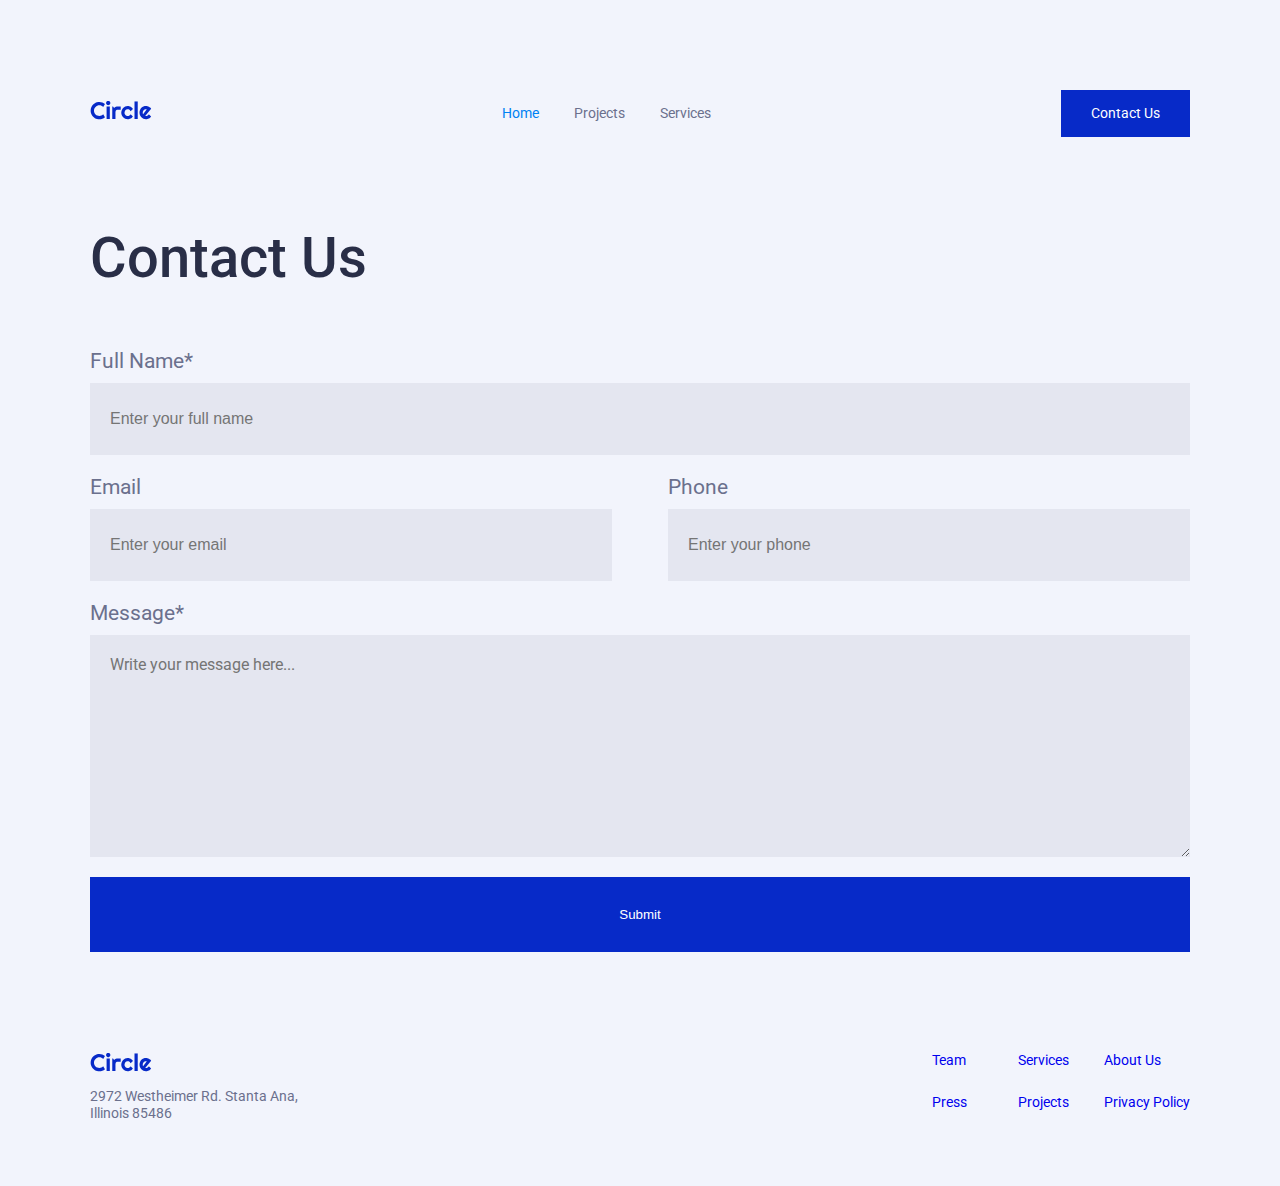
==== contactUs.html @ 9a156f09 "Contact Us Form HTML and CSS done" ====
<!DOCTYPE html>
<html lang="en">
  <head>
    <meta charset="UTF-8" />
    <meta http-equiv="X-UA-Compatible" content="IE=edge" />
    <meta name="viewport" content="width=device-width, initial-scale=1.0" />
    <title>RP Contact Us</title>
    <link rel="stylesheet" href="./styles/styles-home.css" />
  </head>
  <body>
    <!-- Header Section  -->
    <header>
      <div id="header-container">
        <div>
          <a href="#"
            ><img src="./project-assets/logos/circle.svg" alt="Circle-logo"
          /></a>
        </div>
        <nav>
          <a href="#">Home</a>
          <a href="#recentProjects">Projects</a>
          <a href="#services">Services</a>
        </nav>
        <div>
          <!-- <div>
            <img src="./project-assets/header/menue.png" alt="menu" />
          </div> -->
          <a href="./contactUs.html" class="contactBtn">Contact Us</a>
        </div>
      </div>
    </header>
    <!-- Form section  -->
    <section id="contactUs">
      <h1>Contact Us</h1>
      <div>
        <form
          class="form-contact-container"
          id="email-form"
          name="email-form"
          method="get"
        >
          <div class="contact-wrapper">
            <label for="name" class="contact-title">Full Name*</label>
            <input
              type="text"
              class="contact-text-input"
              placeholder="Enter your full name"
              id="name"
              required
            />
          </div>
          <div class="contact-row">
            <div class="contact-wrapper">
              <label for="mail" class="contact-title">Email</label>
              <input
                type="email"
                class="contact-text-input row"
                placeholder="Enter your email"
                id="mail"
              />
            </div>
            <div class="contact-wrapper">
              <label for="phone" class="contact-title">Phone</label>
              <input
                type="email"
                class="contact-text-input row"
                placeholder="Enter your phone"
                id="phone"
              />
            </div>
          </div>
          <div class="contact-wrapper">
            <label for="message" class="contact-title">Message*</label>
            <textarea
              class="contact-text-input textarea"
              placeholder="Write your message here..."
              maxlength="5000"
              id="message"
              required
              data-name="message"
            ></textarea>
          </div>
          <input
            type="submit"
            value="Submit"
            data-wait="Please wait..."
            id=""
            class="contact-submit-btn"
          />
        </form>
        <!-- <div class="s-form-done"></div>
          <div class="s-form-fail"></div> -->
      </div>
    </section>
    <!-- Footer  -->
    <footer>
      <div class="containerFooter">
        <div class="footer-content">
          <img src="./project-assets/logos/circle.svg" alt="logo" />
          <p>
            2972 Westheimer Rd. Stanta Ana,<br />
            Illinois 85486
          </p>
        </div>
        <div class="footerLinks">
          <a href="#">Team</a>
          <a href="#services">Services</a>
          <a href="#">About Us</a>
          <a href="#">Press</a>
          <a href="#recentProjects">Projects</a>
          <a href="#">Privacy Policy</a>
        </div>
      </div>
    </footer>
  </body>
</html>
---- styles/styles-home.css ----
@import url("https://fonts.googleapis.com/css2?family=Roboto:ital,wght@0,300;0,400;0,500;1,400&display=swap");

body {
  box-sizing: border-box;
  margin: 0;
  padding: 0;
  color: #6b708d;
  background-color: #f2f4fc;
  font-size: 10px;
  font-family: "Roboto", sans-serif;
}
body a {
  text-decoration: none;
}
.margin-top {
  margin-top: 100px;
}
/*------------------------*/
/*------------------------*/
/* Header  */
/*------------------------*/
/*------------------------*/
header {
  margin-top: 5rem;
  font-size: 1.2rem;
}
header a {
  color: #6b708d;
  padding-right: 30px;
}
nav a:first-child {
  color: #0082f3;
}

#header-container {
  display: flex;
  justify-content: space-between;
  max-width: 1100px;
  margin-right: auto;
  margin-left: auto;
  margin-top: 100px;
}

.contactBtn {
  color: #ffff;
  background-color: #072ac8;
  padding: 15px 30px;
}

/*------------------------*/
/*------------------------*/
/* Heros section  */
/*------------------------*/
/*------------------------*/
#heros-container {
  display: flex;
  justify-content: space-between;
  max-width: 1100px;
  margin-right: auto;
  margin-left: auto;
  margin-top: 100px;
}
.heroimg {
  width: 500px;
  max-width: 100%;
  float: right;
}
.cardimg1 {
  position: absolute;
  left: -20%;
  top: 0%;
  right: auto;
  bottom: auto;
  max-width: 50%;
}
.cardimg2 {
  position: absolute;
  left: auto;
  top: auto;
  right: -25%;
  bottom: -20%;
  max-width: 50%;
}
#hero-imgs {
  width: 500px;
  position: relative;
  /* max-width: 100%; */
  /* display: inline-block; */
}

#hero-content {
  width: 550px;
}
#hero-content h2 {
  font-size: 3.5rem;
  font-weight: 500;
  color: #292e47;
  width: 100%;
  padding: 0;
  margin-top: 100px;
}

#hero-content p {
  font-size: 1.3rem;
  line-height: 2.5rem;
  max-width: 80%;
}

#hero-content a {
  font-size: 1.1rem;
  padding-right: 20px;
}

/*------------------------*/
/*------------------------*/
/*Client Section*/
/*------------------------*/
/*------------------------*/
#client-container {
  display: flex;
  justify-content: space-between;
  max-width: 1100px;
  margin-right: auto;
  margin-left: auto;
  margin-top: 100px;
}
.clientImg {
  width: 80px;
}

/*------------------------*/
/*------------------------*/
/*Recent Projects*/
/*------------------------*/
/*------------------------*/
#recentProjects {
  margin: 100px auto 0 auto;
  max-width: 1100px;
}
#recentProjects h2 {
  font-size: 2rem;
  color: #292e47;
  margin-bottom: 70px;
}

.grid-projects {
  display: grid;
  grid-template-columns: 1fr 1fr 1fr;
  column-gap: 2%;
}

.project-card {
  width: 340px;
  /* width: auto; */
  background-color: white;
}
.project-card-img {
  width: 340px;
  height: 240px;
}

.project-card h4 {
  font-size: 1.3rem;
  color: #292e47;
  font-weight: 500;
  margin: 30px 40px;
}

.project-card p {
  color: #292e47;
  font-size: 1rem;
  font-weight: 400;
  margin: 20px 40px;
}

.project-card a {
  font-size: 1rem;
  margin: 30px 40px;
  display: inline-block;
}

/*------------------------*/
/*------------------------*/
/*Testimonial Section*/
/*------------------------*/
/*------------------------*/

#testimonials {
  height: 620px;
  background-color: #292e47;
  background-image: url("/project-assets/testimonial-section/orbit.png");
  background-size: contain;
  margin: 200px auto 0 auto;
  position: relative;
  width: 1320px;
}

#testimonial-Container {
  display: flex;
  flex-direction: column;
  justify-content: space-around;
  align-items: center;
  height: 620px;
}

.testimonials-heading {
  font-size: 2.5rem;
  color: #ecf7ff;
}
.testimonials-text {
  color: #ffc600;
  font-size: 1.5rem;
  text-align: center;
  font-weight: 500;
}
.client {
  display: flex;
  align-items: center;
}
.client-img {
  width: 50px;
  height: 50px;
  border-radius: 50%;
  margin-right: 10px;
}
.client-info h4 {
  color: #a2d6f9;
  font-size: 1.1rem;
  text-align: center;
  margin: 0;
  font-weight: 400;
}
.client-info span {
  color: white;
  font-size: 0.9rem;
}

/* emojis  */
.emoji {
  width: 120px;
}
.top-left {
  position: absolute;
  top: 10%;
  left: 10%;
}
.top-right {
  position: absolute;
  top: 10%;
  right: 10%;
}
.bottom-right {
  position: absolute;
  bottom: 10%;
  right: 10%;
}
.bottom-left {
  position: absolute;
  bottom: 10%;
  left: 10%;
}

/*------------------------*/
/*------------------------*/
/*OUR SERVICES SECTION*/
/*------------------------*/
/*------------------------*/

#services {
  margin: 200px auto 0 auto;
  max-width: 1100px;
}
#services h2 {
  font-size: 2rem;
  color: #292e47;
  margin-bottom: 70px;
}

.grid-services {
  display: grid;
  grid-template-columns: 1fr 1fr 1fr;
}

.service-card {
  width: 340px;
  background-color: white;
}
.service-card h4 {
  font-size: 1.3rem;
  color: #292e47;
  font-weight: 500;
  margin: 30px 40px;
}

.service-card p {
  color: #292e47;
  font-size: 1rem;
  font-weight: 400;
  margin: 20px 40px;
}

.service-card a {
  font-size: 1rem;
  margin: 30px 40px;
  display: inline-block;
}
.service-card-icon {
  background-color: #ecf7ff;
  width: 5rem;
  height: 5rem;
  border-radius: 50%;
  margin: 2rem;
  background-image: url("/project-assets/services-section/icons/1.svg");
  background-repeat: no-repeat;
  background-position: center;
}
.icon-2 {
  background-image: url("/project-assets/services-section/icons/2.svg");
}
.icon-3 {
  background-image: url("/project-assets/services-section/icons/3.svg");
}

/*------------------------*/
/*------------------------*/
/* Subscribe section  */
/*------------------------*/
/*------------------------*/

#subscribe {
  height: 450px;
  background-color: #ffc600;
  margin: 200px auto 0 auto;
  /* position: relative; */
  width: 1320px;
}
.subscribeContainer {
  display: flex;
  flex-direction: column;
  justify-content: center;
  align-items: center;
  height: 400px;
}

.subscribeContainer h2 {
  font-size: 2.5rem;
  color: #292e47;
  margin: 20px 0;
}
.subscribeContainer p {
  font-size: 0.9rem;
  color: #6b708d;
  margin: 0 auto 20px auto;
}

/*FORM*/
#email-subscribe {
  display: flex;
  justify-content: center;
  align-items: center;
}
.subscribe-textfield-wrapper {
  background-color: white;
  /* padding: 10px 30px; */
  margin-right: 20px;
  display: flex;
  width: 300px;
  padding: 10px 0;
}
.subscribe-textfield-wrapper img {
  width: 25px;
  padding: 0px 10px;
}
.subscribe-textfield-wrapper input {
  border: none;
  align-items: center;
}
.subscribeBtn {
  color: #ffff;
  background-color: #072ac8;
  border: none;
  padding: 15px 30px;
}

/*------------------------*/
/*------------------------*/
/* footer  */
/*------------------------*/
/*------------------------*/
.containerFooter {
  display: flex;
  justify-content: space-between;
  max-width: 1100px;
  margin: 100px auto 50px auto;
}

.footerLinks {
  display: grid;
  grid-template-columns: 1fr 1fr 1fr;
}

.footer-content p,
a {
  font-size: 0.9rem;
}

/*------------------------*/
/*------------------------*/
/* Contact Form  */
/*------------------------*/
/*------------------------*/

#contactUs {
  margin: 100px auto 0 auto;
  max-width: 1100px;
}

#contactUs h1 {
  font-size: 3.5rem;
  font-weight: 500;
  color: #292e47;
  width: 100%;
  padding: 0;
}
.form-contact-container {
  display: flex;
  flex-direction: column;
}
.contact-title {
  font-size: 1.3rem;
  color: #6b708d;
  padding: 20px 0 10px 0;
}
.contact-wrapper {
  display: flex;
  flex-direction: column;
  flex-wrap: wrap;
}
.contact-text-input {
  background-color: rgba(107, 112, 141, 0.1);
  border: none;
  width: auto;
  height: 70px;
  font-size: 1rem;
  padding-left: 20px;
}
.contact-row {
  display: flex;
  flex-wrap: wrap;
  justify-content: space-between;

  /* width: 100%; */
}

.contact-text-input.row {
  width: 500px;
}
.contact-text-input.textarea {
  height: 200px;
  font-family: "Roboto", sans-serif;
  font-size: 1rem;
  padding-left: 20px;
  padding-top: 20px;
}
.contact-submit-btn {
  color: #ffff;
  background-color: #072ac8;
  border: none;
  padding: 30px 30px;
  margin-top: 20px;
}
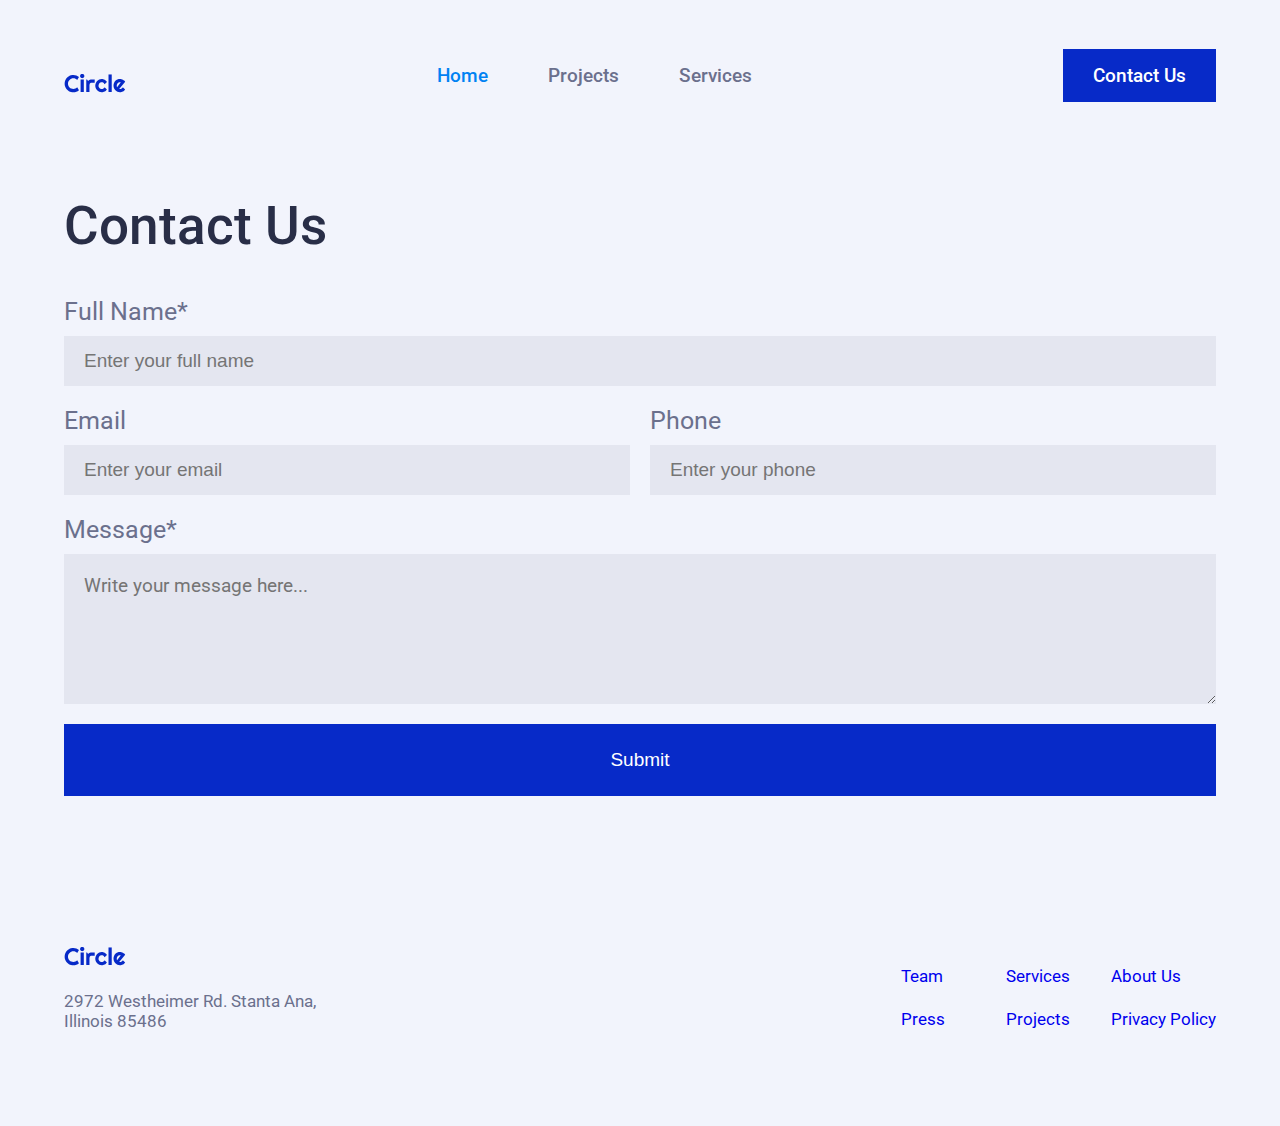
==== commit 5b151fdb: "name changed to project1.hmtl project1.js - also links inside other pages" ====
--- a/contactUs.html
+++ b/contactUs.html
@@ -6,28 +6,36 @@
     <meta name="viewport" content="width=device-width, initial-scale=1.0" />
     <title>RP Contact Us</title>
     <link rel="stylesheet" href="./styles/styles-home.css" />
+    <link rel="stylesheet" href="./styles/mediaQueries.css" />
   </head>
   <body>
     <!-- Header Section  -->
     <header>
-      <div id="header-container">
+      <nav class="navbar">
+        <a href="#"
+          ><img src="./project-assets/logos/circle.svg" alt="Circle-logo"
+        /></a>
+        <ul class="nav-menu">
+          <li class="nav-item">
+            <a href="./index.html" class="nav-link">Home</a>
+          </li>
+          <li class="nav-item">
+            <a href="./projects-template.html" class="nav-link">Projects</a>
+          </li>
+          <li class="nav-item">
+            <a href="./index.html#services" class="nav-link">Services</a>
+          </li>
+        </ul>
+
         <div>
-          <a href="#"
-            ><img src="./project-assets/logos/circle.svg" alt="Circle-logo"
-          /></a>
+          <a href="./contactUs.html" class="contactBtn1">Contact Us</a>
         </div>
-        <nav>
-          <a href="#">Home</a>
-          <a href="#recentProjects">Projects</a>
-          <a href="#services">Services</a>
-        </nav>
-        <div>
-          <!-- <div>
-            <img src="./project-assets/header/menue.png" alt="menu" />
-          </div> -->
-          <a href="./contactUs.html" class="contactBtn">Contact Us</a>
+        <div class="hamburger">
+          <span class="bar"> </span>
+          <span class="bar"> </span>
+          <span class="bar"> </span>
         </div>
-      </div>
+      </nav>
     </header>
     <!-- Form section  -->
     <section id="contactUs">
@@ -49,7 +57,7 @@
               required
             />
           </div>
-          <div class="contact-row">
+          <div class="contact-row-grid">
             <div class="contact-wrapper">
               <label for="mail" class="contact-title">Email</label>
               <input
@@ -62,7 +70,7 @@
             <div class="contact-wrapper">
               <label for="phone" class="contact-title">Phone</label>
               <input
-                type="email"
+                type="number"
                 class="contact-text-input row"
                 placeholder="Enter your phone"
                 id="phone"
@@ -88,11 +96,15 @@
             class="contact-submit-btn"
           />
         </form>
-        <!-- <div class="s-form-done"></div>
-          <div class="s-form-fail"></div> -->
+        <div class="s-form-done">
+          <p>Thank you! Your submission has been received!</p>
+        </div>
+        <div class="s-form-fail">
+          <p>Oops! Something went wrong while submitting the form.</p>
+        </div>
       </div>
     </section>
-    <!-- Footer  -->
+    <!-- Footer -->
     <footer>
       <div class="containerFooter">
         <div class="footer-content">
@@ -112,5 +124,8 @@
         </div>
       </div>
     </footer>
+
+    <script src="./JS/hamburgesa.js"></script>
+    <script src="./JS/contact.js"></script>
   </body>
 </html>
--- a/styles/styles-home.css
+++ b/styles/styles-home.css
@@ -1,12 +1,19 @@
 @import url("https://fonts.googleapis.com/css2?family=Roboto:ital,wght@0,300;0,400;0,500;1,400&display=swap");
 
-body {
+* {
   box-sizing: border-box;
   margin: 0;
   padding: 0;
+  font-size: 10px;
+}
+
+body {
+  /* box-sizing: border-box;
+  margin: 0;
+  padding: 0; */
   color: #6b708d;
   background-color: #f2f4fc;
-  font-size: 10px;
+  /* font-size: 10px; */
   font-family: "Roboto", sans-serif;
 }
 body a {
@@ -20,33 +27,91 @@
 /* Header  */
 /*------------------------*/
 /*------------------------*/
-header {
-  margin-top: 5rem;
+/* header {
+  margin-top: 50px;
   font-size: 1.2rem;
-}
-header a {
+} */
+/* header a {
   color: #6b708d;
   padding-right: 30px;
 }
 nav a:first-child {
   color: #0082f3;
-}
-
-#header-container {
-  display: flex;
-  justify-content: space-between;
-  max-width: 1100px;
+} */
+
+/* #header-container {
+  display: flex;
+  justify-content: space-between;
+   max-width: 1100px; 
+   max-width: 90%;
   margin-right: auto;
-  margin-left: auto;
-  margin-top: 100px;
-}
-
-.contactBtn {
+  margin-left: auto; 
+  margin-top: 30px; 
+}  */
+header {
+  margin: 0;
+}
+header li {
+  list-style: none;
+}
+
+header a {
+  font-size: 1rem;
+  text-decoration: none;
+  color: #6b708d;
+  font-weight: 500;
+}
+.nav-menu li:first-child a {
+  color: #0082f3;
+}
+.navbar {
+  height: 50px;
+  display: flex;
+  justify-content: space-between;
+  align-items: center;
+  /* padding: 0 24px; */
+  max-width: 90%;
+  margin: 50px auto;
+}
+
+.nav-menu {
+  display: flex;
+  justify-content: space-between;
+  align-items: center;
+  gap: 60px;
+}
+
+.nav-link {
+  transition: 0.7s ease;
+}
+.nav-link:hover {
+  color: black;
+}
+
+.hamburger {
+  display: none;
+  cursor: pointer;
+}
+.bar {
+  display: block;
+  width: 25px;
+  height: 3px;
+  margin: 5px auto;
+  -webkit-transition: all 0.3s ease-in-out;
+  transition: all 0.3s ease-in-out;
+  background-color: black;
+}
+.contactBtn1,
+.contactBtn2 {
   color: #ffff;
   background-color: #072ac8;
   padding: 15px 30px;
 }
 
+.contactBtn1:hover,
+.contactBtn2:hover {
+  background-color: #292e47;
+}
 /*------------------------*/
 /*------------------------*/
 /* Heros section  */
@@ -55,14 +120,15 @@
 #heros-container {
   display: flex;
   justify-content: space-between;
-  max-width: 1100px;
-  margin-right: auto;
-  margin-left: auto;
-  margin-top: 100px;
+  /* max-width: 1100px; */
+  max-width: 90vw;
+  margin: 5rem auto 0 auto;
 }
 .heroimg {
-  width: 500px;
-  max-width: 100%;
+  /* width: 40vw; */
+  /* width: 500px; */
+  /* width: 100%; */
+  max-width: 500px;
   float: right;
 }
 .cardimg1 {
@@ -71,7 +137,7 @@
   top: 0%;
   right: auto;
   bottom: auto;
-  max-width: 50%;
+  max-width: 60%;
 }
 .cardimg2 {
   position: absolute;
@@ -79,37 +145,49 @@
   top: auto;
   right: -25%;
   bottom: -20%;
-  max-width: 50%;
+  max-width: 60%;
 }
 #hero-imgs {
   width: 500px;
   position: relative;
-  /* max-width: 100%; */
+  max-width: 100%;
   /* display: inline-block; */
 }
 
 #hero-content {
-  width: 550px;
-}
-#hero-content h2 {
-  font-size: 3.5rem;
-  font-weight: 500;
-  color: #292e47;
-  width: 100%;
+  /* width: 40vw; */
+  display: flex;
+  flex-direction: column;
+}
+
+#hero-content h1 {
+  font-size: 2.8rem;
+  /* font-size: 60px; */
+  font-weight: 500;
+  color: #292e47;
+  width: 85%;
   padding: 0;
-  margin-top: 100px;
+  margin-top: 70px;
+  margin-bottom: 30px;
 }
 
 #hero-content p {
-  font-size: 1.3rem;
-  line-height: 2.5rem;
+  font-size: 1.5rem;
+  line-height: 2rem;
   max-width: 80%;
+  margin-bottom: 30px;
 }
 
 #hero-content a {
-  font-size: 1.1rem;
+  /* font-size: 1.1rem; */
   padding-right: 20px;
 }
+.heros-buttons-container {
+  display: flex;
+  flex-wrap: wrap;
+  align-items: center;
+  gap: 20px;
+}
 
 /*------------------------*/
 /*------------------------*/
@@ -119,13 +197,12 @@
 #client-container {
   display: flex;
   justify-content: space-between;
-  max-width: 1100px;
-  margin-right: auto;
-  margin-left: auto;
-  margin-top: 100px;
+  /* max-width: 1100px; */
+  max-width: 90%;
+  margin: 5rem auto 0 auto;
 }
 .clientImg {
-  width: 80px;
+  width: 120px;
 }
 
 /*------------------------*/
@@ -133,49 +210,76 @@
 /*Recent Projects*/
 /*------------------------*/
 /*------------------------*/
+
 #recentProjects {
-  margin: 100px auto 0 auto;
-  max-width: 1100px;
+  margin: 5rem auto 0 auto;
+  /* max-width: 1100px; */
+  max-width: 90%;
+  /* display: flex;
+  flex-direction: column; */
 }
 #recentProjects h2 {
   font-size: 2rem;
   color: #292e47;
-  margin-bottom: 70px;
-}
-
-.grid-projects {
+  margin-bottom: 40px;
+}
+
+.grid-container-projects {
   display: grid;
   grid-template-columns: 1fr 1fr 1fr;
-  column-gap: 2%;
+  grid-template-rows: auto;
+  grid-column-gap: 20px;
+  /* column-gap: 2%; */
+  /* display: flex;
+  justify-content: space-between;
+  flex-wrap: wrap;
+  align-items: center; */
 }
 
 .project-card {
-  width: 340px;
+  /* width: 340px;
   /* width: auto; */
+  /* background-color: white;
+  margin-bottom: 20px;  */
+
+  width: 100%;
+  max-width: 340px;
   background-color: white;
-}
+  margin-bottom: 20px;
+  display: flex;
+  flex-direction: column;
+  flex-wrap: wrap;
+  justify-content: space-between;
+  grid-column-gap: 50px;
+  /* padding: 25px; */
+}
+
 .project-card-img {
-  width: 340px;
-  height: 240px;
+  /* width: 340px;*/
+  height: 200px;
+  width: 100%;
+  max-width: 340px;
+  object-fit: cover;
 }
 
 .project-card h4 {
-  font-size: 1.3rem;
-  color: #292e47;
-  font-weight: 500;
-  margin: 30px 40px;
+  font-size: 1.5rem;
+  color: #292e47;
+  font-weight: 500;
+  margin: 15px 25px;
 }
 
 .project-card p {
   color: #292e47;
-  font-size: 1rem;
+  font-size: 1.1rem;
   font-weight: 400;
-  margin: 20px 40px;
+  margin: 0px 25px;
+  line-height: 1.4rem;
 }
 
 .project-card a {
-  font-size: 1rem;
-  margin: 30px 40px;
+  font-size: 1.1rem;
+  margin: 40px 25px;
   display: inline-block;
 }
 
@@ -190,13 +294,15 @@
   background-color: #292e47;
   background-image: url("/project-assets/testimonial-section/orbit.png");
   background-size: contain;
-  margin: 200px auto 0 auto;
+  margin: 5rem auto 0 auto;
   position: relative;
-  width: 1320px;
+  /* width: 1320px; */
+  max-width: 95%;
 }
 
 #testimonial-Container {
   display: flex;
+  flex-wrap: wrap;
   flex-direction: column;
   justify-content: space-around;
   align-items: center;
@@ -204,14 +310,18 @@
 }
 
 .testimonials-heading {
-  font-size: 2.5rem;
+  font-size: 2.3rem;
   color: #ecf7ff;
+
+  /* max-width: 400px;
+  text-align: center; */
 }
 .testimonials-text {
   color: #ffc600;
-  font-size: 1.5rem;
+  font-size: 1.8rem;
   text-align: center;
   font-weight: 500;
+  line-height: 2.3rem;
 }
 .client {
   display: flex;
@@ -222,6 +332,7 @@
   height: 50px;
   border-radius: 50%;
   margin-right: 10px;
+  object-fit: cover;
 }
 .client-info h4 {
   color: #a2d6f9;
@@ -237,27 +348,27 @@
 
 /* emojis  */
 .emoji {
-  width: 120px;
+  width: 10vw;
 }
 .top-left {
   position: absolute;
-  top: 10%;
-  left: 10%;
+  top: 8%;
+  left: 8%;
 }
 .top-right {
   position: absolute;
-  top: 10%;
-  right: 10%;
+  top: 8%;
+  right: 8%;
 }
 .bottom-right {
   position: absolute;
-  bottom: 10%;
-  right: 10%;
+  bottom: 8%;
+  right: 8%;
 }
 .bottom-left {
   position: absolute;
-  bottom: 10%;
-  left: 10%;
+  bottom: 8%;
+  left: 8%;
 }
 
 /*------------------------*/
@@ -267,41 +378,56 @@
 /*------------------------*/
 
 #services {
-  margin: 200px auto 0 auto;
-  max-width: 1100px;
+  margin: 5rem auto 0 auto;
+  /* max-width: 1100px; */
+  width: 90vw;
+  /* display: flex; */
+  /* flex-direction: column; */
 }
 #services h2 {
   font-size: 2rem;
   color: #292e47;
   margin-bottom: 70px;
 }
-
-.grid-services {
+.grid-container-services {
+  /* display: flex;
+  flex: row;
+  justify-content: space-between;
+  flex-wrap: wrap;
+  align-items: center; */
   display: grid;
   grid-template-columns: 1fr 1fr 1fr;
+  grid-column-gap: 20px;
 }
 
 .service-card {
-  width: 340px;
+  width: 80%;
+  max-width: 340px;
   background-color: white;
+  margin-bottom: 20px;
+  display: flex;
+  flex-direction: column;
+  flex-wrap: wrap;
+  justify-content: space-between;
+  padding: 25px;
 }
 .service-card h4 {
   font-size: 1.3rem;
   color: #292e47;
   font-weight: 500;
-  margin: 30px 40px;
+  margin: 20px 0;
 }
 
 .service-card p {
   color: #292e47;
   font-size: 1rem;
   font-weight: 400;
-  margin: 20px 40px;
+  margin: 20px 0;
 }
 
 .service-card a {
   font-size: 1rem;
-  margin: 30px 40px;
+  /* margin: 30px 40px; */
   display: inline-block;
 }
 .service-card-icon {
@@ -309,7 +435,7 @@
   width: 5rem;
   height: 5rem;
   border-radius: 50%;
-  margin: 2rem;
+  /* margin: 2rem; */
   background-image: url("/project-assets/services-section/icons/1.svg");
   background-repeat: no-repeat;
   background-position: center;
@@ -330,45 +456,55 @@
 #subscribe {
   height: 450px;
   background-color: #ffc600;
-  margin: 200px auto 0 auto;
-  /* position: relative; */
-  width: 1320px;
+  margin: 5rem auto 0 auto;
+  /* width: 1320px; */
+  width: 95%;
+  /* padding: 30px; */
 }
 .subscribeContainer {
-  display: flex;
-  flex-direction: column;
+  height: 450px;
+  display: flex;
+  flex-direction: column;
+  flex-wrap: wrap;
   justify-content: center;
   align-items: center;
-  height: 400px;
+  /* width: 100%; */
 }
 
 .subscribeContainer h2 {
-  font-size: 2.5rem;
+  font-size: 2rem;
   color: #292e47;
   margin: 20px 0;
 }
 .subscribeContainer p {
   font-size: 0.9rem;
   color: #6b708d;
-  margin: 0 auto 20px auto;
+  margin-bottom: 20px;
+  /* margin: 0 auto 20px auto; */
 }
 
 /*FORM*/
+.form-block {
+  display: flex;
+  flex-direction: column;
+  justify-content: center;
+  flex-wrap: wrap;
+}
 #email-subscribe {
   display: flex;
-  justify-content: center;
-  align-items: center;
+  justify-content: space-between;
+  align-items: center;
+  flex-wrap: wrap;
 }
 .subscribe-textfield-wrapper {
   background-color: white;
-  /* padding: 10px 30px; */
-  margin-right: 20px;
-  display: flex;
-  width: 300px;
+  /* margin-right: 10px; */
+  display: flex;
+  width: 240px;
   padding: 10px 0;
 }
 .subscribe-textfield-wrapper img {
-  width: 25px;
+  width: 40px;
   padding: 0px 10px;
 }
 .subscribe-textfield-wrapper input {
@@ -379,9 +515,27 @@
   color: #ffff;
   background-color: #072ac8;
   border: none;
-  padding: 15px 30px;
-}
-
+  padding: 12px 30px;
+}
+.subscribeBtn:hover {
+  background-color: #292e47;
+}
+
+.s-form-fail {
+  display: none;
+  background-color: #f38a8a;
+  margin-top: 10px;
+  padding: 10px;
+  text-align: center;
+}
+
+.s-form-done {
+  display: none;
+  background-color: #93e779;
+  margin-top: 10px;
+  padding: 10px;
+  text-align: center;
+}
 /*------------------------*/
 /*------------------------*/
 /* footer  */
@@ -390,8 +544,10 @@
 .containerFooter {
   display: flex;
   justify-content: space-between;
-  max-width: 1100px;
-  margin: 100px auto 50px auto;
+  /* max-width: 1100px; */
+  width: 90%;
+
+  margin: 5rem auto 5rem auto;
 }
 
 .footerLinks {
@@ -402,6 +558,7 @@
 .footer-content p,
 a {
   font-size: 0.9rem;
+  margin-top: 20px;
 }
 
 /*------------------------*/
@@ -411,16 +568,18 @@
 /*------------------------*/
 
 #contactUs {
-  margin: 100px auto 0 auto;
-  max-width: 1100px;
+  width: 90%;
+  margin: 5rem auto 0 auto;
+  /* max-width: 1100px; */
 }
 
 #contactUs h1 {
-  font-size: 3.5rem;
+  font-size: 2.8rem;
   font-weight: 500;
   color: #292e47;
   width: 100%;
   padding: 0;
+  margin-bottom: 20px;
 }
 .form-contact-container {
   display: flex;
@@ -440,23 +599,25 @@
   background-color: rgba(107, 112, 141, 0.1);
   border: none;
   width: auto;
-  height: 70px;
+  height: 50px;
   font-size: 1rem;
   padding-left: 20px;
 }
-.contact-row {
-  display: flex;
-  flex-wrap: wrap;
-  justify-content: space-between;
-
-  /* width: 100%; */
-}
-
-.contact-text-input.row {
+.contact-row-grid {
+  /* display: flex;
+  flex-wrap: wrap;
+  justify-content: space-between; */
+  display: grid;
+  grid-template-columns: 1fr 1fr;
+  column-gap: 20px;
+  max-width: 100%;
+}
+
+/* .contact-text-input.row {
   width: 500px;
-}
+} */
 .contact-text-input.textarea {
-  height: 200px;
+  height: 150px;
   font-family: "Roboto", sans-serif;
   font-size: 1rem;
   padding-left: 20px;
@@ -466,6 +627,65 @@
   color: #ffff;
   background-color: #072ac8;
   border: none;
-  padding: 30px 30px;
+  padding: 25px 30px;
   margin-top: 20px;
 }
+.contact-submit-btn:hover {
+  background-color: #292e47;
+}
+
+/*--------------------------------------------------------*/
+/*-----------------------------------------------------*/
+/* Projects Pages */
+/*----------------------------------------------------*/
+/*-----------------------------------------------------*/
+
+#projectSection {
+  margin: 5rem auto 0 auto;
+  /* max-width: 1100px; */
+  width: 90%;
+  display: flex;
+  flex-direction: column;
+}
+
+.project-page-title {
+  font-size: 2.8rem;
+  font-weight: 500;
+  color: #292e47;
+  width: 100%;
+  padding: 0;
+  margin-bottom: 70px;
+}
+
+.project-type-wrapper {
+  display: flex;
+  justify-content: space-between;
+  align-items: center;
+  margin-bottom: 50px;
+}
+.project-page-type {
+  font-size: 1.8rem;
+  font-weight: 500;
+}
+.project-completion {
+  display: flex;
+  font-size: 1.3rem;
+}
+.project-completion p {
+  padding-left: 5px;
+}
+.project-page-image {
+  width: 100%;
+  height: 444px;
+  object-fit: cover;
+  margin: 50px auto;
+
+  box-shadow: 3px 0px 38px 0px rgba(248, 231, 28, 1),
+    0px 13px 38px 0px rgba(144, 19, 254, 1);
+}
+.project-text {
+}
+.project-text p {
+  font-size: 1.5rem;
+  line-height: 2.2rem;
+}
--- a/styles/mediaQueries.css
+++ b/styles/mediaQueries.css
@@ -0,0 +1,294 @@
+/* ------------------------------------  */
+/* --------------HAMBURGER--------------  */
+/* ------------------------------------  */
+@media screen and (min-width: 0px) and (max-width: 991px) {
+  /* NAVBAR  */
+  .contactBtn1 {
+    display: none;
+  }
+  .hamburger {
+    display: block;
+    float: right;
+  }
+  .hamburger.active .bar:nth-child(2) {
+    opacity: 0;
+  }
+  .hamburger.active .bar:nth-child(1) {
+    transform: translateY(8px) rotate(45deg);
+  }
+  .hamburger.active .bar:nth-child(3) {
+    transform: translateY(-8px) rotate(-45deg);
+  }
+  .nav-menu {
+    position: relative;
+    left: -110%;
+    top: 100px;
+    gap: 0;
+    flex-direction: column;
+    background-color: #ffc600;
+    width: 90%;
+    text-align: center;
+    transition: 0.3s;
+    margin-bottom: 20px;
+  }
+  .nav-item {
+    margin: 20px 0;
+  }
+  .nav-menu.active {
+    left: 0;
+  }
+  .navbar {
+    margin: 20px auto;
+  }
+}
+
+/* ------------------------------------  */
+/* -----------992px and more -----------  */
+/* ------------------------------------  */
+@media (min-width: 991px) {
+  * {
+    font-size: 19px;
+  }
+  #heros,
+  #recentProjects,
+  #testimonials,
+  #services,
+  footer {
+    margin-top: 150px;
+  }
+}
+
+/* ------------------------------------------------  */
+/* -----------btw 766px and 990 px-------------------*/
+/* ------------------------------------------------  */
+
+@media (max-width: 991px) {
+  * {
+    font-size: 14px;
+  }
+  /* Heros  */
+  #heros-container {
+    flex-direction: column;
+    justify-content: center;
+    align-items: center;
+    align-content: center;
+    margin-top: 20px;
+  }
+  .heros-buttons-container {
+    flex-direction: row-reverse;
+  }
+  #hero-content h1 {
+    /* font-size: 2.5rem; */
+  }
+  #hero-content {
+    width: auto;
+    align-items: center;
+    align-content: center;
+    text-align: center;
+  }
+  #hero-imgs {
+    width: auto;
+  }
+  /* ---------Clients---------------------------  */
+  #client-container {
+    display: grid;
+    grid-template-columns: 1fr 1fr;
+    grid-template-rows: auto auto;
+    justify-items: center;
+    grid-row-gap: 50px;
+    margin-top: 100px;
+  }
+  #client-container img:last-child {
+    display: none;
+  }
+  /* ------Projects------------------------------  */
+  .grid-container-projects {
+    grid-template-columns: 1fr 1fr;
+    grid-template-rows: auto;
+  }
+  /* -------Testimonial-----------------------------  */
+  .testimonials-heading {
+    max-width: 400px;
+    text-align: center;
+    line-height: 50px;
+  }
+  #testimonials {
+    height: 500px;
+    margin-top: 50px;
+  }
+  #testimonial-Container {
+    height: 500px;
+  }
+  /* -----Services-------------------------------  */
+
+  #services {
+    margin-top: 50px;
+  }
+  #services h2 {
+    margin-bottom: 40px;
+  }
+  /* ------Subscribe------------------------------  */
+}
+
+/* --------------------------------------------------------------------------------  */
+/* --------------btw 481px and 765 px----------------------------------------------  */
+/* --------------------------------------------------------------------------------  */
+@media (max-width: 765px) {
+  #heros-container h1 {
+    margin-top: 0;
+  }
+  .cardimg {
+    display: none;
+  }
+  /*---------- Projects ------------ */
+  #recentProjects h2 {
+    text-align: center;
+  }
+  .grid-container-projects {
+    grid-template-columns: 1fr;
+    grid-template-rows: auto auto auto;
+  }
+  .project-card {
+    width: 100%;
+    max-width: 100%;
+    margin-bottom: 20px;
+  }
+
+  .project-card-img {
+    width: 100%;
+    object-fit: cover;
+    max-width: 100%;
+  }
+
+  /* -----------Testimonials -------------- */
+  .emoji {
+    display: none;
+  }
+  #testimonials {
+    height: 420px;
+    margin: 50px auto 0 auto;
+    max-width: 100%;
+  }
+  #testimonial-Container {
+    height: 420px;
+  }
+  .testimonials-heading {
+    max-width: 350px;
+    text-align: center;
+  }
+  .testimonials-text {
+    max-width: 350px;
+  }
+
+  /*---------- Services------------  */
+  #services h2 {
+    text-align: center;
+    /* margin-bottom: 40px; */
+  }
+  .grid-container-services {
+    grid-template-columns: 1fr;
+    grid-template-rows: auto auto auto;
+  }
+  .service-card {
+    width: 100%;
+    max-width: 100%;
+    margin-bottom: 20px;
+    padding: 25px;
+  }
+
+  /* --------Subscribe --------------- */
+  #subscribe {
+    width: 100%;
+    margin-top: 50px;
+    height: 400px;
+  }
+  .subscribeContainer {
+    height: 400px;
+  }
+  #email-subscribe {
+    flex-direction: column;
+  }
+  .subscribe-textfield-wrapper {
+    width: 100%;
+    margin-right: 0;
+    margin-bottom: 5px;
+    justify-content: center;
+  }
+  .subscribeBtn {
+    width: 100%;
+  }
+
+  /* ------------Footer------------------  */
+
+  .containerFooter {
+    flex-direction: column;
+    align-items: center;
+    margin-top: 50px;
+  }
+  .footer-content {
+    text-align: center;
+  }
+
+  /* ---------------- */
+  /* CONTACT US  */
+  .contact-row-grid {
+    grid-template-columns: 1fr;
+    grid-template-rows: auto auto;
+  }
+}
+
+/* --------------------------------------------------------------------------------  */
+/* --------------below 481px --------------------------------------------------  */
+/* --------------------------------------------------------------------------------  */
+@media (max-width: 480px) {
+  * {
+    font-size: 12px;
+  }
+  .heros-buttons-container {
+    flex-direction: column-reverse;
+    gap: 0;
+  }
+  #heros-container {
+    margin-top: 0;
+  }
+  #heros-container h1 {
+    margin-top: 0;
+    /* font-size: 2rem; */
+  }
+  #hero-content.p {
+    margin-bottom: 0;
+  }
+  .heroimg {
+    width: 100%;
+    max-width: 350px;
+    /* float: none; */
+  }
+  /*------------ Testimonials-------------  */
+  .testimonials-heading {
+    width: 280px;
+  }
+  .testimonials-text {
+    width: 280px;
+  }
+  .subscribeContainer,
+  #subscribe {
+    height: 300px;
+  }
+
+  /* ---------PROJECT PAGES -------------- */
+
+  /*--------- Project Section--------------  */
+  #projectSection {
+    margin-top: 20px;
+  }
+  #projectSection h1 {
+    margin: 20px 0;
+  }
+  .project-type-wrapper {
+    flex-direction: column;
+  }
+  .project-page-image {
+    height: 300px;
+    margin: 20px 0 40px 0;
+  }
+}
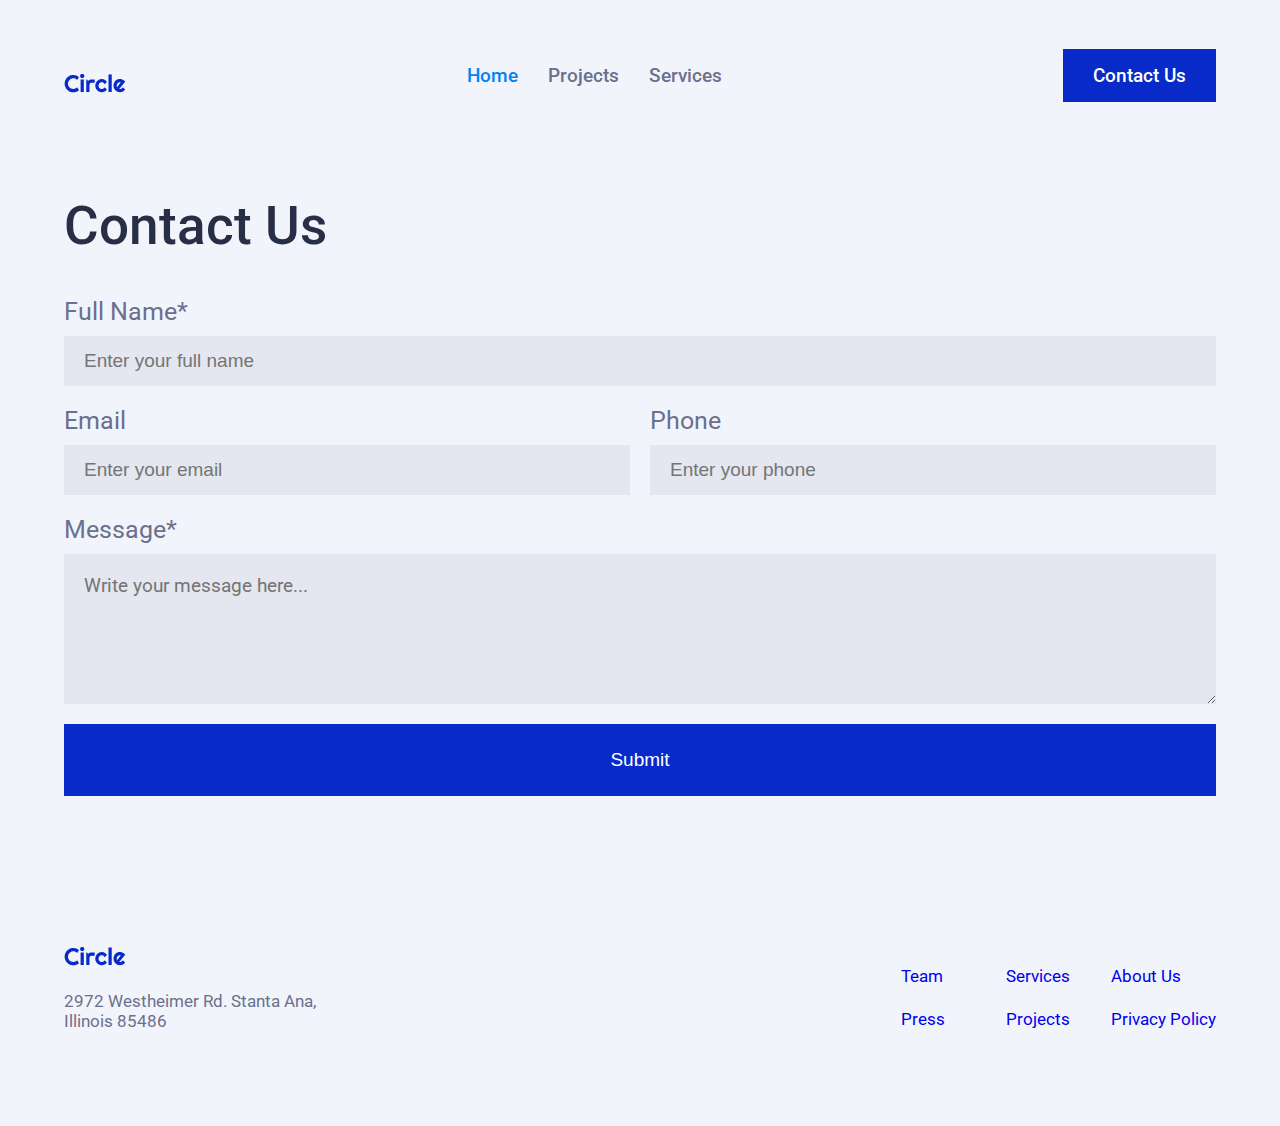
==== commit c19ac225: "js for subscribe section added, hamburger menu adjusted" ====
--- a/contactUs.html
+++ b/contactUs.html
@@ -12,7 +12,7 @@
     <!-- Header Section  -->
     <header>
       <nav class="navbar">
-        <a href="#"
+        <a href="./index.html"
           ><img src="./project-assets/logos/circle.svg" alt="Circle-logo"
         /></a>
         <ul class="nav-menu">
--- a/styles/styles-home.css
+++ b/styles/styles-home.css
@@ -48,6 +48,7 @@
   margin-left: auto; 
   margin-top: 30px; 
 }  */
+
 header {
   margin: 0;
 }
@@ -78,7 +79,7 @@
   display: flex;
   justify-content: space-between;
   align-items: center;
-  gap: 60px;
+  gap: 30px;
 }
 
 .nav-link {
@@ -111,6 +112,13 @@
 .contactBtn1:hover,
 .contactBtn2:hover {
   background-color: #292e47;
+}
+
+.display-none {
+  display: none;
+}
+.display-inline-block {
+  display: inline-block;
 }
 /*------------------------*/
 /*------------------------*/
@@ -479,7 +487,7 @@
 .subscribeContainer p {
   font-size: 0.9rem;
   color: #6b708d;
-  margin-bottom: 20px;
+  /* margin-bottom: 20px; */
   /* margin: 0 auto 20px auto; */
 }
 
@@ -489,12 +497,14 @@
   flex-direction: column;
   justify-content: center;
   flex-wrap: wrap;
+  margin-top: 20px;
 }
 #email-subscribe {
   display: flex;
   justify-content: space-between;
   align-items: center;
   flex-wrap: wrap;
+  gap: 10px;
 }
 .subscribe-textfield-wrapper {
   background-color: white;
@@ -510,12 +520,15 @@
 .subscribe-textfield-wrapper input {
   border: none;
   align-items: center;
+  width: 100%;
+  font-size: 0.7rem;
 }
 .subscribeBtn {
   color: #ffff;
   background-color: #072ac8;
   border: none;
   padding: 12px 30px;
+  font-size: 0.9rem;
 }
 .subscribeBtn:hover {
   background-color: #292e47;
@@ -535,6 +548,7 @@
   margin-top: 10px;
   padding: 10px;
   text-align: center;
+  align-items: center;
 }
 /*------------------------*/
 /*------------------------*/
--- a/styles/mediaQueries.css
+++ b/styles/mediaQueries.css
@@ -19,26 +19,29 @@
   .hamburger.active .bar:nth-child(3) {
     transform: translateY(-8px) rotate(-45deg);
   }
+  /* .hamburger.active .nav-logo {
+    display: none;
+  } */
   .nav-menu {
     position: relative;
     left: -110%;
-    top: 100px;
+    top: 50px;
     gap: 0;
     flex-direction: column;
-    background-color: #ffc600;
+    background-color: #c8c8c8;
     width: 90%;
     text-align: center;
     transition: 0.3s;
-    margin-bottom: 20px;
+    margin-bottom: 90px;
   }
   .nav-item {
-    margin: 20px 0;
+    margin: 10px 0;
   }
   .nav-menu.active {
     left: 0;
   }
   .navbar {
-    margin: 20px auto;
+    margin: 30px auto;
   }
 }
 
@@ -72,13 +75,13 @@
     justify-content: center;
     align-items: center;
     align-content: center;
-    margin-top: 20px;
+    /* margin-top: 20px; */
   }
   .heros-buttons-container {
     flex-direction: row-reverse;
   }
   #hero-content h1 {
-    /* font-size: 2.5rem; */
+    margin-top: 0px;
   }
   #hero-content {
     width: auto;
@@ -211,7 +214,7 @@
   .subscribe-textfield-wrapper {
     width: 100%;
     margin-right: 0;
-    margin-bottom: 5px;
+    /* margin-bottom: 5px; */
     justify-content: center;
   }
   .subscribeBtn {
@@ -270,6 +273,7 @@
   .testimonials-text {
     width: 280px;
   }
+  /*------------ Subscribe-------------  */
   .subscribeContainer,
   #subscribe {
     height: 300px;
